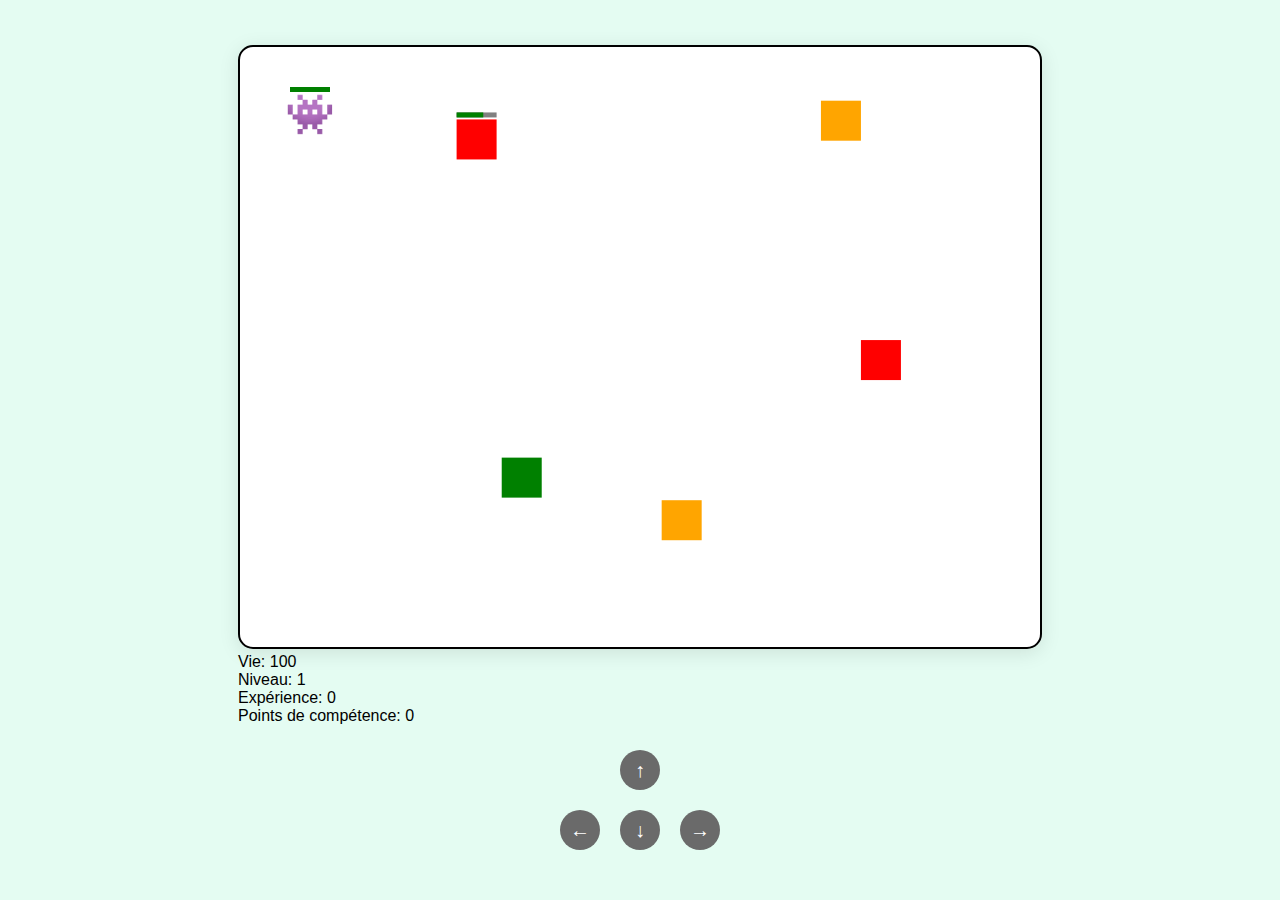
==== index.html @ 130257e8 "first version" ====
<!DOCTYPE html>
<html lang="fr">
  <head>
    <meta charset="UTF-8" />
    <meta name="viewport" content="width=device-width, initial-scale=1.0" />
    <title>Outlive</title>
    <link rel="stylesheet" href="style.css" />
  </head>
  <body>
    <div>
      <canvas id="gameCanvas" class="game-container" width="800" height="600">
      </canvas>
      <div class="stats">
        <p>Vie: <span id="vie">100</span></p>
        <p>Niveau: <span id="niveau">1</span></p>
        <p>Expérience: <span id="experience">0</span></p>
        <p>Points de compétence: <span id="pointsCompetence">0</span></p>
      </div>
      <div class="controls">
        <button class="arrow-button" id="upButton">↑</button>
        <button class="arrow-button" id="leftButton">←</button>
        <button class="arrow-button" id="downButton">↓</button>
        <button class="arrow-button" id="rightButton">→</button>
      </div>
    </div>

    <!-- <script type="module" src="monster.js"></script> -->
    <script type="module" src="main.js"></script>  </body>
</html>
---- style.css ----
* {
    margin: 0;
    padding: 0;
    box-sizing: border-box;
    font-family: "Love", sans-serif;
  }

  body,
  html {
    height: 100%;
    display: flex;
    justify-content: center;
    align-items: center;
    background-color: #e4fcf2; 
  }

  .game-container {
    position: relative;
    border: 2px solid #000000; 
    background-color: #fff;
    border-radius: 15px; 
    box-shadow: 0 4px 20px rgba(0, 0, 0, 0.1);
  }

  .player {
    position: absolute;
    font-size: 40px;
    text-align: center;
    line-height: 40px;
    width: 20px;
    height: 20px;
    background-color: transparent;
    color: #8e44ad; 
    pointer-events: none;
  }





  .controls {
    display: flex;
    justify-content: center;
    margin-top: 20px;
  }
  .controls {
    display: flex;
    flex-direction: column;
    align-items: center;
    justify-content: center;
    gap: 10px;
  }

  .arrow-button {
    width: 40px;
    height: 40px;
    font-size: 20px;
    background-color: #f0f0f0;
    border: 1px solid #ccc;
    border-radius: 5px;
    cursor: pointer;
    display: flex;
    align-items: center;
    justify-content: center;
  }

  .controls > #upButton {
    order: 1;
  }

  .controls > #downButton {
    order: 3;
  }

  .controls > #leftButton {
    order: 2;
  }

  .controls > #rightButton {
    order: 4;
  }

  .controls {
    display: grid;
    grid-template-columns: auto auto;
    grid-template-rows: auto auto;
    grid-gap: 10px;
  }

  #upButton {
    grid-column: 2/ 3;
  }

  #downButton {
    grid-row: 2;
  }

  #leftButton {
    grid-row: 2;
  }

  #rightButton {
    grid-row: 2;
  }

  .arrow-button {
    background-color: #6a6a6a;
    border: none;
    padding: 10px;
    margin: 5px;
    border-radius: 50%;
    color: white;
    font-size: 20px;
    cursor: pointer;
  }
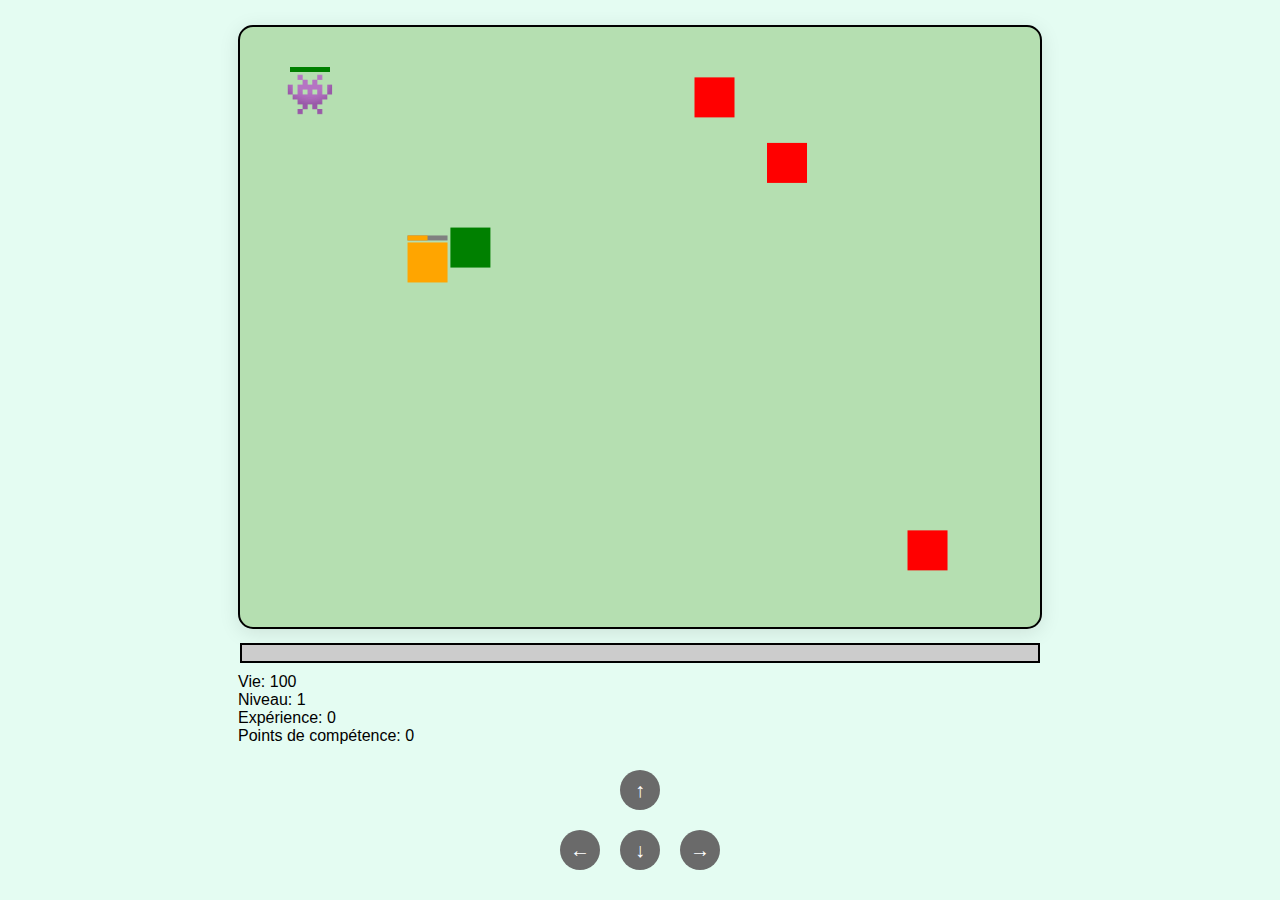
==== commit 5eedf48f: "reload when defeat + xp bar and front updates" ====
--- a/index.html
+++ b/index.html
@@ -8,8 +8,10 @@
   </head>
   <body>
     <div>
-      <canvas id="gameCanvas" class="game-container" width="800" height="600">
-      </canvas>
+      <canvas id="gameCanvas" class="game-container" width="800" height="600"></canvas>
+      <div class="xp-bar-container">
+        <div class="xp-bar" id="xpBar"></div>
+    </div>
       <div class="stats">
         <p>Vie: <span id="vie">100</span></p>
         <p>Niveau: <span id="niveau">1</span></p>
--- a/style.css
+++ b/style.css
@@ -19,7 +19,7 @@
   .game-container {
     position: relative;
     border: 2px solid #000000; 
-    background-color: #fff;
+    background-color: #b5dfb1;
     border-radius: 15px; 
     box-shadow: 0 4px 20px rgba(0, 0, 0, 0.1);
   }
@@ -114,4 +114,18 @@
     color: white;
     font-size: 20px;
     cursor: pointer;
-  }+  }
+  .xp-bar-container {
+    width: 800px;
+    height: 20px;
+    background-color: #ccc;
+    border: 2px solid black;
+    margin: 10px auto;
+    position: relative;
+}
+.xp-bar {
+    height: 100%;
+    width: 0%;
+    background-color: #4caf50;
+    transition: width 0.5s ease-in-out;
+}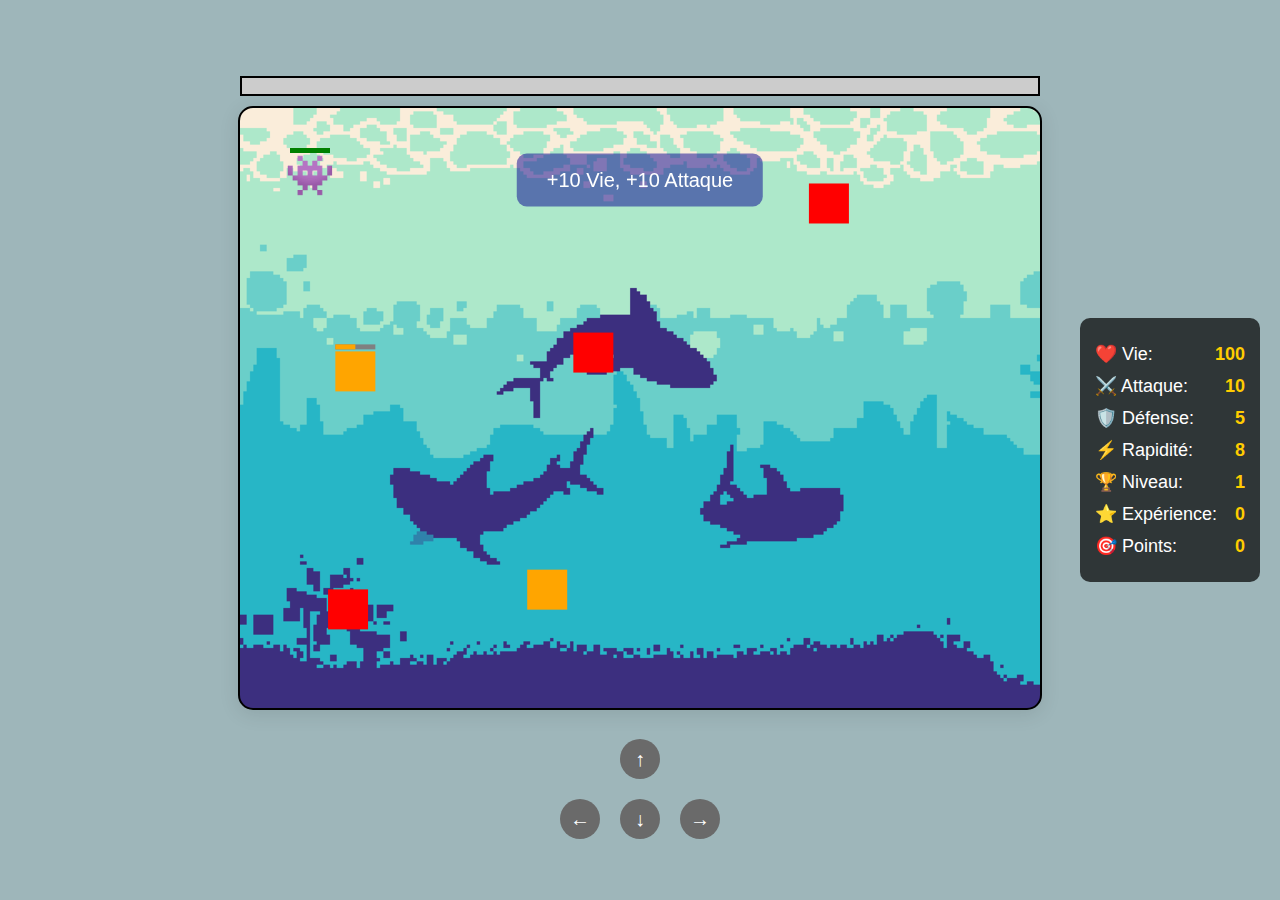
==== commit 18683bae: "Xp and lvl updates. new background" ====
--- a/index.html
+++ b/index.html
@@ -8,16 +8,21 @@
   </head>
   <body>
     <div>
-      <canvas id="gameCanvas" class="game-container" width="800" height="600"></canvas>
       <div class="xp-bar-container">
         <div class="xp-bar" id="xpBar"></div>
-    </div>
+      </div>
+      <canvas id="gameCanvas" class="game-container" width="800" height="600"></canvas>
+    
       <div class="stats">
-        <p>Vie: <span id="vie">100</span></p>
-        <p>Niveau: <span id="niveau">1</span></p>
-        <p>Expérience: <span id="experience">0</span></p>
-        <p>Points de compétence: <span id="pointsCompetence">0</span></p>
+        <p>❤️ Vie: <span id="vie">100</span></p>
+        <p>⚔️ Attaque: <span id="attaque">10</span></p>
+        <p>🛡️ Défense: <span id="defense">5</span></p>
+        <p>⚡ Rapidité: <span id="vitesse">8</span></p>
+        <p>🏆 Niveau: <span id="niveau">1</span></p>
+        <p>⭐ Expérience: <span id="experience">0</span></p>
+        <p>🎯 Points: <span id="pointsCompetence">0</span></p>
       </div>
+      
       <div class="controls">
         <button class="arrow-button" id="upButton">↑</button>
         <button class="arrow-button" id="leftButton">←</button>
@@ -25,7 +30,11 @@
         <button class="arrow-button" id="rightButton">→</button>
       </div>
     </div>
+    <div id="statBanner" class="stat-banner"></div>
 
     <!-- <script type="module" src="monster.js"></script> -->
-    <script type="module" src="main.js"></script>  </body>
+    <script type="module" src="main.js"></script> 
+  
+  
+  </body>
 </html>
--- a/style.css
+++ b/style.css
@@ -13,13 +13,15 @@
     display: flex;
     justify-content: center;
     align-items: center;
-    background-color: #e4fcf2; 
+    background-color: #9eb6ba; 
   }
 
   .game-container {
     position: relative;
     border: 2px solid #000000; 
-    background-color: #b5dfb1;
+    background-image: url('./fond.png');
+    
+
     border-radius: 15px; 
     box-shadow: 0 4px 20px rgba(0, 0, 0, 0.1);
   }
@@ -121,6 +123,7 @@
     background-color: #ccc;
     border: 2px solid black;
     margin: 10px auto;
+    margin-top: 20px;
     position: relative;
 }
 .xp-bar {
@@ -128,4 +131,48 @@
     width: 0%;
     background-color: #4caf50;
     transition: width 0.5s ease-in-out;
-}+}
+
+.stat-banner {
+  position: fixed;
+  top: 20%;
+  left: 50%;
+  transform: translate(-50%, -50%);
+  background-color: rgb(5, 0, 143, 0.5);
+  color: white;
+  padding: 15px 30px;
+  border-radius: 10px;
+  font-size: 20px;
+  text-align: center;
+  opacity: 0;
+  visibility: hidden;
+  transition: opacity 0.7s ease-in-out;
+}
+
+
+.stats {
+  position: absolute;
+  top: 50%;
+  right: 20px;
+  transform: translateY(-50%);
+  background: rgba(0, 0, 0, 0.7);
+  color: white;
+  padding: 15px;
+  border-radius: 10px;
+  font-size: 18px;
+  min-width: 180px;
+  text-align: left;
+}
+
+.stats p {
+  display: flex;
+  align-items: center;
+  gap: 10px;
+  margin: 10px 0;
+  justify-content: space-between;
+}
+
+.stats span {
+  font-weight: bold;
+  color: #ffcc00; /* Couleur pour les valeurs */
+}
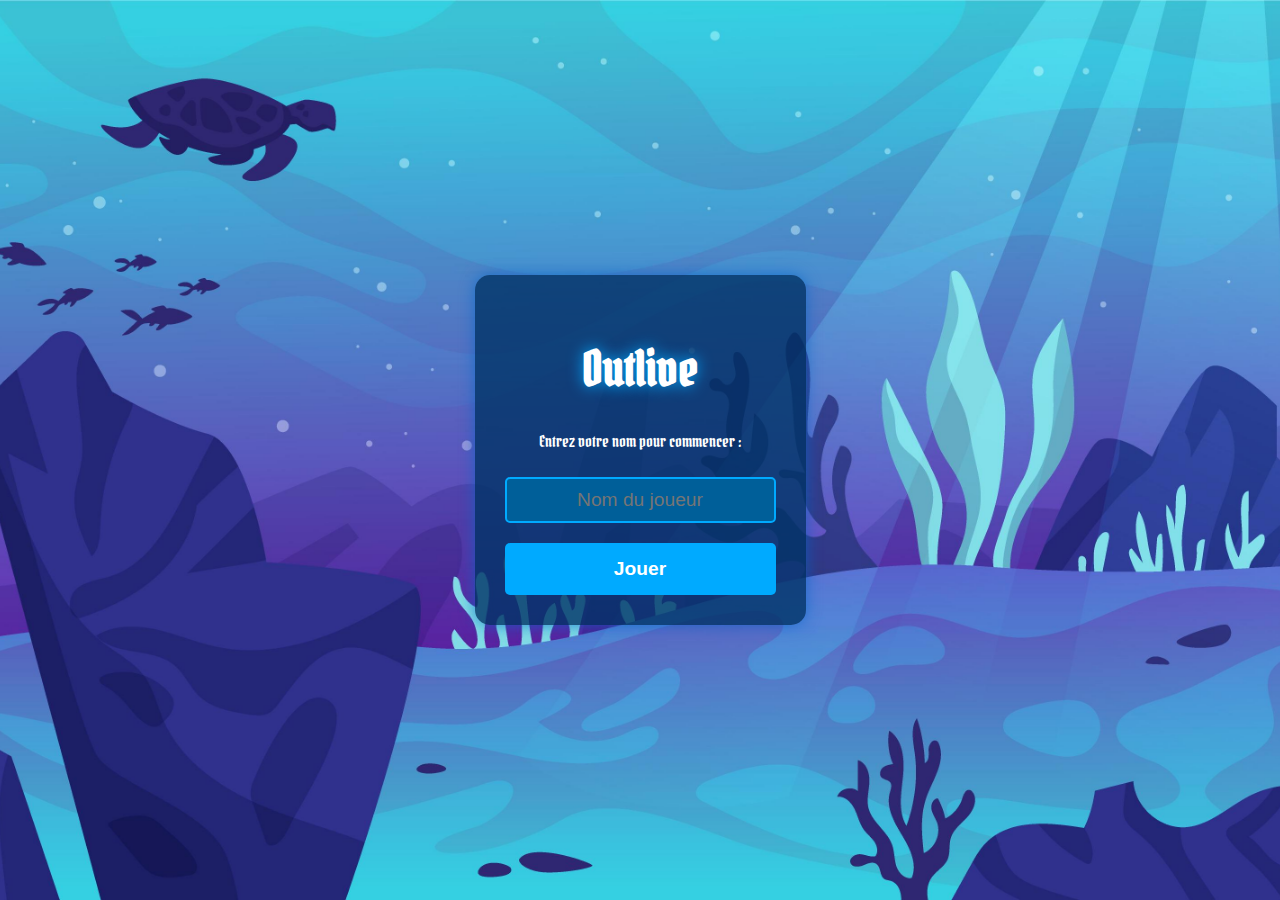
==== commit 3a1ad265: "add menu and some pictures" ====
--- a/index.html
+++ b/index.html
@@ -3,38 +3,85 @@
   <head>
     <meta charset="UTF-8" />
     <meta name="viewport" content="width=device-width, initial-scale=1.0" />
-    <title>Outlive</title>
-    <link rel="stylesheet" href="style.css" />
+    <title>Outlive - Menu</title>
+    <link
+      href="https://fonts.googleapis.com/css2?family=Pirata+One&display=swap"
+      rel="stylesheet"
+    />
+    <style>
+      body {
+        margin: 0;
+        padding: 0;
+        height: 100vh;
+        display: flex;
+        justify-content: center;
+        align-items: center;
+        background-image: url("./images/fondMenu.jpg");
+        background-size: cover;
+        background-repeat: no-repeat;
+        background-position: center;
+        font-family: "Pirata One", cursive;
+        color: white;
+        text-align: center;
+      }
+      .menu-container {
+        background: rgba(0, 51, 102, 0.8);
+        padding: 30px;
+        border-radius: 15px;
+        box-shadow: 0 0 15px rgba(0, 102, 204, 0.7);
+      }
+      h1 {
+        font-size: 3em;
+        text-shadow: 0 0 15px #00aaff;
+      }
+      input {
+        padding: 10px;
+        font-size: 1.2em;
+        border: none;
+        outline: none;
+        border-radius: 5px;
+        margin-top: 10px;
+        text-align: center;
+        background: #005f99;
+        color: white;
+        border: 2px solid #00aaff;
+      }
+      button {
+        display: block;
+        width: 100%;
+        margin-top: 20px;
+        padding: 15px;
+        font-size: 1.2em;
+        font-weight: bold;
+        background: #00aaff;
+        color: white;
+        border: none;
+        border-radius: 5px;
+        cursor: pointer;
+        transition: 0.3s;
+      }
+      button:hover {
+        background: #005f99;
+        box-shadow: 0 0 15px #00aaff;
+      }
+    </style>
   </head>
   <body>
-    <div>
-      <div class="xp-bar-container">
-        <div class="xp-bar" id="xpBar"></div>
-      </div>
-      <canvas id="gameCanvas" class="game-container" width="800" height="600"></canvas>
-    
-      <div class="stats">
-        <p>❤️ Vie: <span id="vie">100</span></p>
-        <p>⚔️ Attaque: <span id="attaque">10</span></p>
-        <p>🛡️ Défense: <span id="defense">5</span></p>
-        <p>⚡ Rapidité: <span id="vitesse">8</span></p>
-        <p>🏆 Niveau: <span id="niveau">1</span></p>
-        <p>⭐ Expérience: <span id="experience">0</span></p>
-        <p>🎯 Points: <span id="pointsCompetence">0</span></p>
-      </div>
-      
-      <div class="controls">
-        <button class="arrow-button" id="upButton">↑</button>
-        <button class="arrow-button" id="leftButton">←</button>
-        <button class="arrow-button" id="downButton">↓</button>
-        <button class="arrow-button" id="rightButton">→</button>
-      </div>
+    <div class="menu-container">
+      <h1>Outlive</h1>
+      <p>Entrez votre nom pour commencer :</p>
+      <input type="text" id="playerName" placeholder="Nom du joueur" />
+      <button onclick="startGame()">Jouer</button>
     </div>
-    <div id="statBanner" class="stat-banner"></div>
-
-    <!-- <script type="module" src="monster.js"></script> -->
-    <script type="module" src="main.js"></script> 
-  
-  
+    <script>
+      function startGame() {
+        let name = document.getElementById("playerName").value;
+        if (name.trim() === "") {
+          alert("Veuillez entrer un nom pour jouer.");
+          return;
+        }
+        window.location.href = 'game.html';
+      }
+    </script>
   </body>
 </html>
